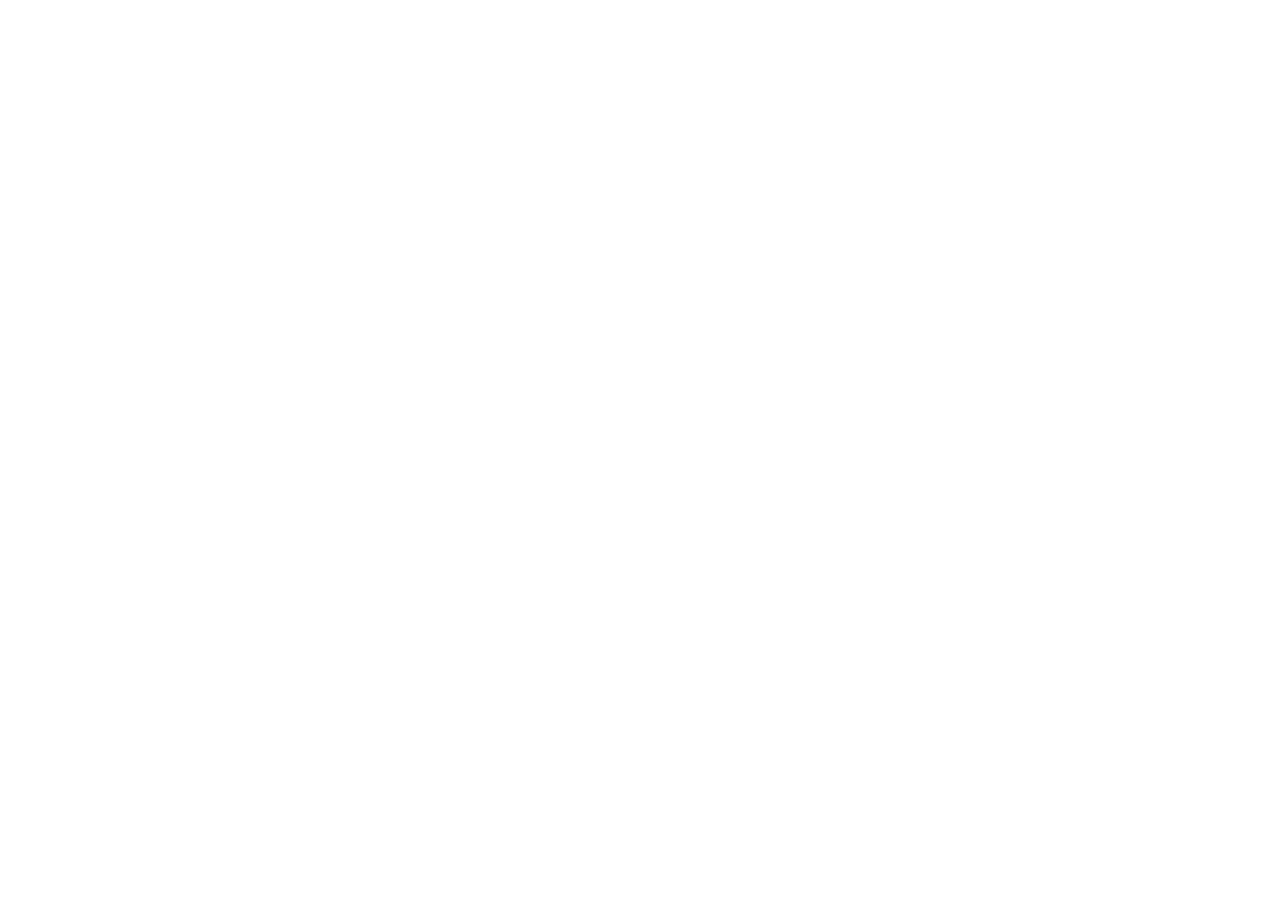
==== login.html @ b74381b6 "init project" ====
<!DOCTYPE html>
<html lang="en">

<head>
    <meta charset="UTF-8">
    <meta name="viewport" content="width=device-width, initial-scale=1.0">
    <title>Document</title>
</head>

<body>

</body>

</html>
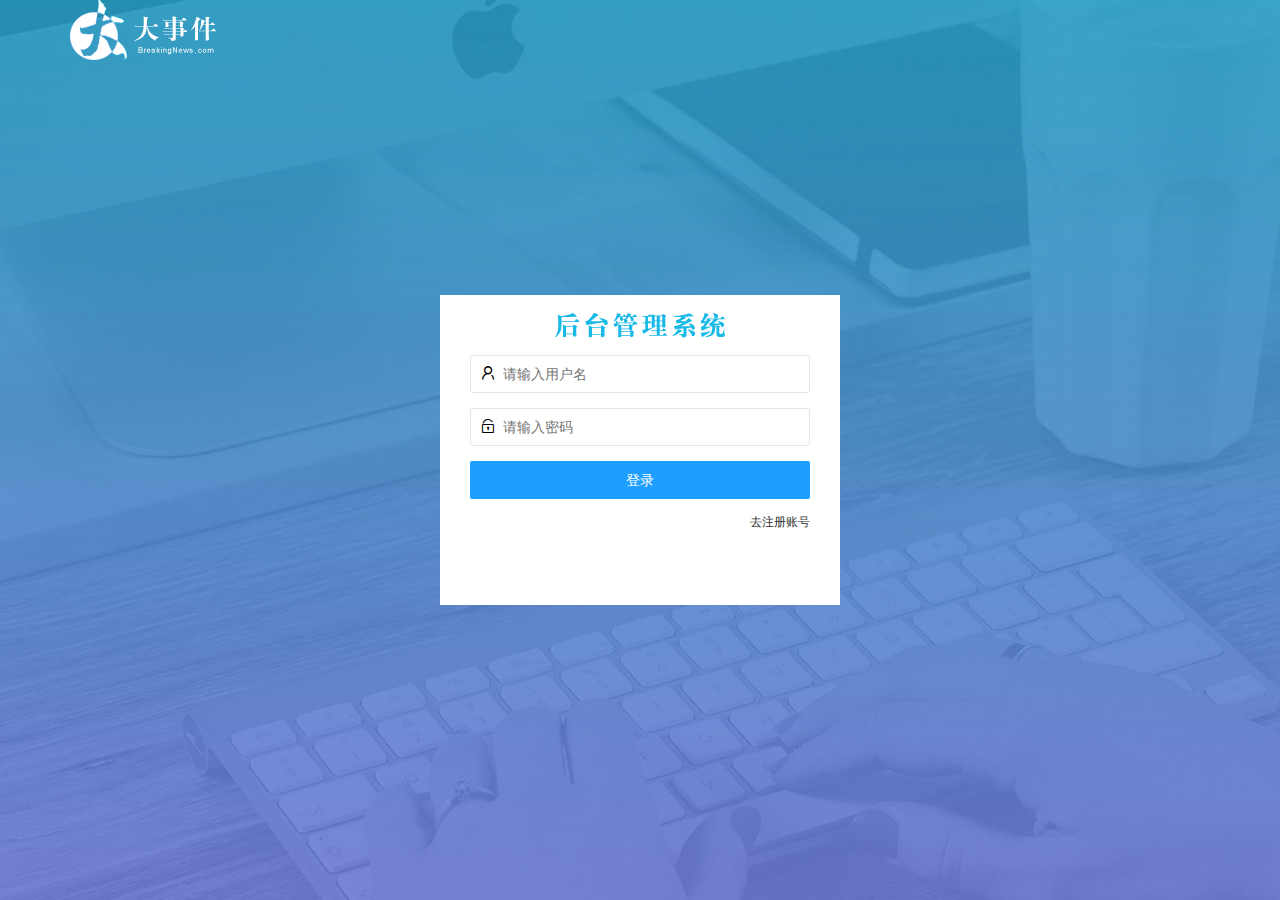
==== commit 5b9d4b18: "完成了登录和注册功能的开发" ====
--- a/login.html
+++ b/login.html
@@ -4,11 +4,88 @@
 <head>
     <meta charset="UTF-8">
     <meta name="viewport" content="width=device-width, initial-scale=1.0">
-    <title>Document</title>
+    <title>大事件-登录/注册</title>
+    <!-- 导入layui的样式 -->
+    <link rel="stylesheet" href="/assets/lib/layui/css/layui.css">
+    <!-- 导入自己的样式 -->
+    <link rel="stylesheet" href="./assets/css/login.css">
 </head>
 
 <body>
-
+    <!-- 头部的logo区域 -->
+    <div class="layui-main">
+        <img src="/assets/images/logo.png" alt="" />
+    </div>
+    <!-- 登录注册区域 -->
+    <div class="loginAndRegBox">
+        <div class="title_box"></div>
+        <!-- 登录的div -->
+        <div class="login_box">
+            <!-- 登录的表单 -->
+            <form class="layui-form" id="form_login">
+                <!-- 用户名 -->
+                <div class="layui-form-item">
+                    <i class="layui-icon layui-icon-username"></i>
+                    <input type="text" name="username" required lay-verify="required" placeholder="请输入用户名"
+                        autocomplete="off" class="layui-input" />
+                </div>
+                <!-- 密码 -->
+                <div class="layui-form-item">
+                    <i class="layui-icon layui-icon-password"></i>
+                    <input type="password" name="password" required lay-verify="required|pwd" placeholder="请输入密码"
+                        autocomplete="off" class="layui-input">
+                </div>
+                <!-- 登入按钮 -->
+                <div class="layui-form-item">
+                    <!-- 注意：表单提交按钮和普通按钮的区别，就是 lay-submit 属性 -->
+                    <button class="layui-btn layui-btn-fluid  layui-btn-normal" lay-submit>登录</button>
+                </div>
+                <div class="layui-form-item links">
+                    <a href="javascript:;" id="link_reg">去注册账号</a>
+                </div>
+            </form>
+        </div>
+        <!-- 注册的div -->
+        <div class="reg_box">
+            <!-- 注册的表单 -->
+            <form class="layui-form" id="form_reg">
+                <!-- 用户名 -->
+                <div class="layui-form-item">
+                    <i class="layui-icon layui-icon-username"></i>
+                    <input type="text" name="username" required lay-verify="required" placeholder="请输入用户名"
+                        autocomplete="off" class="layui-input">
+                </div>
+                <!-- 密码 -->
+                <div class="layui-form-item">
+                    <i class="layui-icon layui-icon-password"></i>
+                    <input type="password" name="password" required lay-verify="required|pwd" placeholder="请输入密码"
+                        autocomplete="off" class="layui-input">
+                </div>
+                <!-- 密码确认框 -->
+                <div class="layui-form-item">
+                    <i class="layui-icon layui-icon-password"></i>
+                    <input type="password" name="repassword" required lay-verify="required|pwd|repwd"
+                        placeholder="再次确认密码" autocomplete="off" class="layui-input">
+                </div>
+                <!-- 注册按钮 -->
+                <div class="layui-form-item">
+                    <!-- 注意：表单提交按钮和普通按钮的区别，就是 lay-submit 属性 -->
+                    <button class="layui-btn layui-btn-fluid  layui-btn-normal" lay-submit>注册</button>
+                </div>
+                <div class="layui-form-item links">
+                    <a href="javascript:;" id="link_login">去登录</a>
+                </div>
+            </form>
+        </div>
+    </div>
+    <!-- 导入layUI 的js文件 -->
+    <script src="/assets/lib/layui/layui.all.js"></script>
+    <!-- 导入JQuery -->
+    <script src="/assets/lib/jquery.js"></script>
+    <!-- 导入自己封装的 baseAPI.js -->
+    <script src="/assets/js/baseAPI.JS"></script>
+    <!-- 导入自己的JavaScript脚本 -->
+    <script src="/assets/js/login.js"></script>
 </body>
 
 </html>--- a/assets/lib/layui/css/layui.css
+++ b/assets/lib/layui/css/layui.css
@@ -0,0 +1,2 @@
+/** layui-v2.5.5 MIT License By https://www.layui.com */
+ .layui-inline,img{display:inline-block;vertical-align:middle}h1,h2,h3,h4,h5,h6{font-weight:400}.layui-edge,.layui-header,.layui-inline,.layui-main{position:relative}.layui-body,.layui-edge,.layui-elip{overflow:hidden}.layui-btn,.layui-edge,.layui-inline,img{vertical-align:middle}.layui-btn,.layui-disabled,.layui-icon,.layui-unselect{-moz-user-select:none;-webkit-user-select:none;-ms-user-select:none}.layui-elip,.layui-form-checkbox span,.layui-form-pane .layui-form-label{text-overflow:ellipsis;white-space:nowrap}.layui-breadcrumb,.layui-tree-btnGroup{visibility:hidden}blockquote,body,button,dd,div,dl,dt,form,h1,h2,h3,h4,h5,h6,input,li,ol,p,pre,td,textarea,th,ul{margin:0;padding:0;-webkit-tap-highlight-color:rgba(0,0,0,0)}a:active,a:hover{outline:0}img{border:none}li{list-style:none}table{border-collapse:collapse;border-spacing:0}h4,h5,h6{font-size:100%}button,input,optgroup,option,select,textarea{font-family:inherit;font-size:inherit;font-style:inherit;font-weight:inherit;outline:0}pre{white-space:pre-wrap;white-space:-moz-pre-wrap;white-space:-pre-wrap;white-space:-o-pre-wrap;word-wrap:break-word}body{line-height:24px;font:14px Helvetica Neue,Helvetica,PingFang SC,Tahoma,Arial,sans-serif}hr{height:1px;margin:10px 0;border:0;clear:both}a{color:#333;text-decoration:none}a:hover{color:#777}a cite{font-style:normal;*cursor:pointer}.layui-border-box,.layui-border-box *{box-sizing:border-box}.layui-box,.layui-box *{box-sizing:content-box}.layui-clear{clear:both;*zoom:1}.layui-clear:after{content:'\20';clear:both;*zoom:1;display:block;height:0}.layui-inline{*display:inline;*zoom:1}.layui-edge{display:inline-block;width:0;height:0;border-width:6px;border-style:dashed;border-color:transparent}.layui-edge-top{top:-4px;border-bottom-color:#999;border-bottom-style:solid}.layui-edge-right{border-left-color:#999;border-left-style:solid}.layui-edge-bottom{top:2px;border-top-color:#999;border-top-style:solid}.layui-edge-left{border-right-color:#999;border-right-style:solid}.layui-disabled,.layui-disabled:hover{color:#d2d2d2!important;cursor:not-allowed!important}.layui-circle{border-radius:100%}.layui-show{display:block!important}.layui-hide{display:none!important}@font-face{font-family:layui-icon;src:url(../font/iconfont.eot?v=250);src:url(../font/iconfont.eot?v=250#iefix) format('embedded-opentype'),url(../font/iconfont.woff2?v=250) format('woff2'),url(../font/iconfont.woff?v=250) format('woff'),url(../font/iconfont.ttf?v=250) format('truetype'),url(../font/iconfont.svg?v=250#layui-icon) format('svg')}.layui-icon{font-family:layui-icon!important;font-size:16px;font-style:normal;-webkit-font-smoothing:antialiased;-moz-osx-font-smoothing:grayscale}.layui-icon-reply-fill:before{content:"\e611"}.layui-icon-set-fill:before{content:"\e614"}.layui-icon-menu-fill:before{content:"\e60f"}.layui-icon-search:before{content:"\e615"}.layui-icon-share:before{content:"\e641"}.layui-icon-set-sm:before{content:"\e620"}.layui-icon-engine:before{content:"\e628"}.layui-icon-close:before{content:"\1006"}.layui-icon-close-fill:before{content:"\1007"}.layui-icon-chart-screen:before{content:"\e629"}.layui-icon-star:before{content:"\e600"}.layui-icon-circle-dot:before{content:"\e617"}.layui-icon-chat:before{content:"\e606"}.layui-icon-release:before{content:"\e609"}.layui-icon-list:before{content:"\e60a"}.layui-icon-chart:before{content:"\e62c"}.layui-icon-ok-circle:before{content:"\1005"}.layui-icon-layim-theme:before{content:"\e61b"}.layui-icon-table:before{content:"\e62d"}.layui-icon-right:before{content:"\e602"}.layui-icon-left:before{content:"\e603"}.layui-icon-cart-simple:before{content:"\e698"}.layui-icon-face-cry:before{content:"\e69c"}.layui-icon-face-smile:before{content:"\e6af"}.layui-icon-survey:before{content:"\e6b2"}.layui-icon-tree:before{content:"\e62e"}.layui-icon-upload-circle:before{content:"\e62f"}.layui-icon-add-circle:before{content:"\e61f"}.layui-icon-download-circle:before{content:"\e601"}.layui-icon-templeate-1:before{content:"\e630"}.layui-icon-util:before{content:"\e631"}.layui-icon-face-surprised:before{content:"\e664"}.layui-icon-edit:before{content:"\e642"}.layui-icon-speaker:before{content:"\e645"}.layui-icon-down:before{content:"\e61a"}.layui-icon-file:before{content:"\e621"}.layui-icon-layouts:before{content:"\e632"}.layui-icon-rate-half:before{content:"\e6c9"}.layui-icon-add-circle-fine:before{content:"\e608"}.layui-icon-prev-circle:before{content:"\e633"}.layui-icon-read:before{content:"\e705"}.layui-icon-404:before{content:"\e61c"}.layui-icon-carousel:before{content:"\e634"}.layui-icon-help:before{content:"\e607"}.layui-icon-code-circle:before{content:"\e635"}.layui-icon-water:before{content:"\e636"}.layui-icon-username:before{content:"\e66f"}.layui-icon-find-fill:before{content:"\e670"}.layui-icon-about:before{content:"\e60b"}.layui-icon-location:before{content:"\e715"}.layui-icon-up:before{content:"\e619"}.layui-icon-pause:before{content:"\e651"}.layui-icon-date:before{content:"\e637"}.layui-icon-layim-uploadfile:before{content:"\e61d"}.layui-icon-delete:before{content:"\e640"}.layui-icon-play:before{content:"\e652"}.layui-icon-top:before{content:"\e604"}.layui-icon-friends:before{content:"\e612"}.layui-icon-refresh-3:before{content:"\e9aa"}.layui-icon-ok:before{content:"\e605"}.layui-icon-layer:before{content:"\e638"}.layui-icon-face-smile-fine:before{content:"\e60c"}.layui-icon-dollar:before{content:"\e659"}.layui-icon-group:before{content:"\e613"}.layui-icon-layim-download:before{content:"\e61e"}.layui-icon-picture-fine:before{content:"\e60d"}.layui-icon-link:before{content:"\e64c"}.layui-icon-diamond:before{content:"\e735"}.layui-icon-log:before{content:"\e60e"}.layui-icon-rate-solid:before{content:"\e67a"}.layui-icon-fonts-del:before{content:"\e64f"}.layui-icon-unlink:before{content:"\e64d"}.layui-icon-fonts-clear:before{content:"\e639"}.layui-icon-triangle-r:before{content:"\e623"}.layui-icon-circle:before{content:"\e63f"}.layui-icon-radio:before{content:"\e643"}.layui-icon-align-center:before{content:"\e647"}.layui-icon-align-right:before{content:"\e648"}.layui-icon-align-left:before{content:"\e649"}.layui-icon-loading-1:before{content:"\e63e"}.layui-icon-return:before{content:"\e65c"}.layui-icon-fonts-strong:before{content:"\e62b"}.layui-icon-upload:before{content:"\e67c"}.layui-icon-dialogue:before{content:"\e63a"}.layui-icon-video:before{content:"\e6ed"}.layui-icon-headset:before{content:"\e6fc"}.layui-icon-cellphone-fine:before{content:"\e63b"}.layui-icon-add-1:before{content:"\e654"}.layui-icon-face-smile-b:before{content:"\e650"}.layui-icon-fonts-html:before{content:"\e64b"}.layui-icon-form:before{content:"\e63c"}.layui-icon-cart:before{content:"\e657"}.layui-icon-camera-fill:before{content:"\e65d"}.layui-icon-tabs:before{content:"\e62a"}.layui-icon-fonts-code:before{content:"\e64e"}.layui-icon-fire:before{content:"\e756"}.layui-icon-set:before{content:"\e716"}.layui-icon-fonts-u:before{content:"\e646"}.layui-icon-triangle-d:before{content:"\e625"}.layui-icon-tips:before{content:"\e702"}.layui-icon-picture:before{content:"\e64a"}.layui-icon-more-vertical:before{content:"\e671"}.layui-icon-flag:before{content:"\e66c"}.layui-icon-loading:before{content:"\e63d"}.layui-icon-fonts-i:before{content:"\e644"}.layui-icon-refresh-1:before{content:"\e666"}.layui-icon-rmb:before{content:"\e65e"}.layui-icon-home:before{content:"\e68e"}.layui-icon-user:before{content:"\e770"}.layui-icon-notice:before{content:"\e667"}.layui-icon-login-weibo:before{content:"\e675"}.layui-icon-voice:before{content:"\e688"}.layui-icon-upload-drag:before{content:"\e681"}.layui-icon-login-qq:before{content:"\e676"}.layui-icon-snowflake:before{content:"\e6b1"}.layui-icon-file-b:before{content:"\e655"}.layui-icon-template:before{content:"\e663"}.layui-icon-auz:before{content:"\e672"}.layui-icon-console:before{content:"\e665"}.layui-icon-app:before{content:"\e653"}.layui-icon-prev:before{content:"\e65a"}.layui-icon-website:before{content:"\e7ae"}.layui-icon-next:before{content:"\e65b"}.layui-icon-component:before{content:"\e857"}.layui-icon-more:before{content:"\e65f"}.layui-icon-login-wechat:before{content:"\e677"}.layui-icon-shrink-right:before{content:"\e668"}.layui-icon-spread-left:before{content:"\e66b"}.layui-icon-camera:before{content:"\e660"}.layui-icon-note:before{content:"\e66e"}.layui-icon-refresh:before{content:"\e669"}.layui-icon-female:before{content:"\e661"}.layui-icon-male:before{content:"\e662"}.layui-icon-password:before{content:"\e673"}.layui-icon-senior:before{content:"\e674"}.layui-icon-theme:before{content:"\e66a"}.layui-icon-tread:before{content:"\e6c5"}.layui-icon-praise:before{content:"\e6c6"}.layui-icon-star-fill:before{content:"\e658"}.layui-icon-rate:before{content:"\e67b"}.layui-icon-template-1:before{content:"\e656"}.layui-icon-vercode:before{content:"\e679"}.layui-icon-cellphone:before{content:"\e678"}.layui-icon-screen-full:before{content:"\e622"}.layui-icon-screen-restore:before{content:"\e758"}.layui-icon-cols:before{content:"\e610"}.layui-icon-export:before{content:"\e67d"}.layui-icon-print:before{content:"\e66d"}.layui-icon-slider:before{content:"\e714"}.layui-icon-addition:before{content:"\e624"}.layui-icon-subtraction:before{content:"\e67e"}.layui-icon-service:before{content:"\e626"}.layui-icon-transfer:before{content:"\e691"}.layui-main{width:1140px;margin:0 auto}.layui-header{z-index:1000;height:60px}.layui-header a:hover{transition:all .5s;-webkit-transition:all .5s}.layui-side{position:fixed;left:0;top:0;bottom:0;z-index:999;width:200px;overflow-x:hidden}.layui-side-scroll{position:relative;width:220px;height:100%;overflow-x:hidden}.layui-body{position:absolute;left:200px;right:0;top:0;bottom:0;z-index:998;width:auto;overflow-y:auto;box-sizing:border-box}.layui-layout-body{overflow:hidden}.layui-layout-admin .layui-header{background-color:#23262E}.layui-layout-admin .layui-side{top:60px;width:200px;overflow-x:hidden}.layui-layout-admin .layui-body{position:fixed;top:60px;bottom:44px}.layui-layout-admin .layui-main{width:auto;margin:0 15px}.layui-layout-admin .layui-footer{position:fixed;left:200px;right:0;bottom:0;height:44px;line-height:44px;padding:0 15px;background-color:#eee}.layui-layout-admin .layui-logo{position:absolute;left:0;top:0;width:200px;height:100%;line-height:60px;text-align:center;color:#009688;font-size:16px}.layui-layout-admin .layui-header .layui-nav{background:0 0}.layui-layout-left{position:absolute!important;left:200px;top:0}.layui-layout-right{position:absolute!important;right:0;top:0}.layui-container{position:relative;margin:0 auto;padding:0 15px;box-sizing:border-box}.layui-fluid{position:relative;margin:0 auto;padding:0 15px}.layui-row:after,.layui-row:before{content:'';display:block;clear:both}.layui-col-lg1,.layui-col-lg10,.layui-col-lg11,.layui-col-lg12,.layui-col-lg2,.layui-col-lg3,.layui-col-lg4,.layui-col-lg5,.layui-col-lg6,.layui-col-lg7,.layui-col-lg8,.layui-col-lg9,.layui-col-md1,.layui-col-md10,.layui-col-md11,.layui-col-md12,.layui-col-md2,.layui-col-md3,.layui-col-md4,.layui-col-md5,.layui-col-md6,.layui-col-md7,.layui-col-md8,.layui-col-md9,.layui-col-sm1,.layui-col-sm10,.layui-col-sm11,.layui-col-sm12,.layui-col-sm2,.layui-col-sm3,.layui-col-sm4,.layui-col-sm5,.layui-col-sm6,.layui-col-sm7,.layui-col-sm8,.layui-col-sm9,.layui-col-xs1,.layui-col-xs10,.layui-col-xs11,.layui-col-xs12,.layui-col-xs2,.layui-col-xs3,.layui-col-xs4,.layui-col-xs5,.layui-col-xs6,.layui-col-xs7,.layui-col-xs8,.layui-col-xs9{position:relative;display:block;box-sizing:border-box}.layui-col-xs1,.layui-col-xs10,.layui-col-xs11,.layui-col-xs12,.layui-col-xs2,.layui-col-xs3,.layui-col-xs4,.layui-col-xs5,.layui-col-xs6,.layui-col-xs7,.layui-col-xs8,.layui-col-xs9{float:left}.layui-col-xs1{width:8.33333333%}.layui-col-xs2{width:16.66666667%}.layui-col-xs3{width:25%}.layui-col-xs4{width:33.33333333%}.layui-col-xs5{width:41.66666667%}.layui-col-xs6{width:50%}.layui-col-xs7{width:58.33333333%}.layui-col-xs8{width:66.66666667%}.layui-col-xs9{width:75%}.layui-col-xs10{width:83.33333333%}.layui-col-xs11{width:91.66666667%}.layui-col-xs12{width:100%}.layui-col-xs-offset1{margin-left:8.33333333%}.layui-col-xs-offset2{margin-left:16.66666667%}.layui-col-xs-offset3{margin-left:25%}.layui-col-xs-offset4{margin-left:33.33333333%}.layui-col-xs-offset5{margin-left:41.66666667%}.layui-col-xs-offset6{margin-left:50%}.layui-col-xs-offset7{margin-left:58.33333333%}.layui-col-xs-offset8{margin-left:66.66666667%}.layui-col-xs-offset9{margin-left:75%}.layui-col-xs-offset10{margin-left:83.33333333%}.layui-col-xs-offset11{margin-left:91.66666667%}.layui-col-xs-offset12{margin-left:100%}@media screen and (max-width:768px){.layui-hide-xs{display:none!important}.layui-show-xs-block{display:block!important}.layui-show-xs-inline{display:inline!important}.layui-show-xs-inline-block{display:inline-block!important}}@media screen and (min-width:768px){.layui-container{width:750px}.layui-hide-sm{display:none!important}.layui-show-sm-block{display:block!important}.layui-show-sm-inline{display:inline!important}.layui-show-sm-inline-block{display:inline-block!important}.layui-col-sm1,.layui-col-sm10,.layui-col-sm11,.layui-col-sm12,.layui-col-sm2,.layui-col-sm3,.layui-col-sm4,.layui-col-sm5,.layui-col-sm6,.layui-col-sm7,.layui-col-sm8,.layui-col-sm9{float:left}.layui-col-sm1{width:8.33333333%}.layui-col-sm2{width:16.66666667%}.layui-col-sm3{width:25%}.layui-col-sm4{width:33.33333333%}.layui-col-sm5{width:41.66666667%}.layui-col-sm6{width:50%}.layui-col-sm7{width:58.33333333%}.layui-col-sm8{width:66.66666667%}.layui-col-sm9{width:75%}.layui-col-sm10{width:83.33333333%}.layui-col-sm11{width:91.66666667%}.layui-col-sm12{width:100%}.layui-col-sm-offset1{margin-left:8.33333333%}.layui-col-sm-offset2{margin-left:16.66666667%}.layui-col-sm-offset3{margin-left:25%}.layui-col-sm-offset4{margin-left:33.33333333%}.layui-col-sm-offset5{margin-left:41.66666667%}.layui-col-sm-offset6{margin-left:50%}.layui-col-sm-offset7{margin-left:58.33333333%}.layui-col-sm-offset8{margin-left:66.66666667%}.layui-col-sm-offset9{margin-left:75%}.layui-col-sm-offset10{margin-left:83.33333333%}.layui-col-sm-offset11{margin-left:91.66666667%}.layui-col-sm-offset12{margin-left:100%}}@media screen and (min-width:992px){.layui-container{width:970px}.layui-hide-md{display:none!important}.layui-show-md-block{display:block!important}.layui-show-md-inline{display:inline!important}.layui-show-md-inline-block{display:inline-block!important}.layui-col-md1,.layui-col-md10,.layui-col-md11,.layui-col-md12,.layui-col-md2,.layui-col-md3,.layui-col-md4,.layui-col-md5,.layui-col-md6,.layui-col-md7,.layui-col-md8,.layui-col-md9{float:left}.layui-col-md1{width:8.33333333%}.layui-col-md2{width:16.66666667%}.layui-col-md3{width:25%}.layui-col-md4{width:33.33333333%}.layui-col-md5{width:41.66666667%}.layui-col-md6{width:50%}.layui-col-md7{width:58.33333333%}.layui-col-md8{width:66.66666667%}.layui-col-md9{width:75%}.layui-col-md10{width:83.33333333%}.layui-col-md11{width:91.66666667%}.layui-col-md12{width:100%}.layui-col-md-offset1{margin-left:8.33333333%}.layui-col-md-offset2{margin-left:16.66666667%}.layui-col-md-offset3{margin-left:25%}.layui-col-md-offset4{margin-left:33.33333333%}.layui-col-md-offset5{margin-left:41.66666667%}.layui-col-md-offset6{margin-left:50%}.layui-col-md-offset7{margin-left:58.33333333%}.layui-col-md-offset8{margin-left:66.66666667%}.layui-col-md-offset9{margin-left:75%}.layui-col-md-offset10{margin-left:83.33333333%}.layui-col-md-offset11{margin-left:91.66666667%}.layui-col-md-offset12{margin-left:100%}}@media screen and (min-width:1200px){.layui-container{width:1170px}.layui-hide-lg{display:none!important}.layui-show-lg-block{display:block!important}.layui-show-lg-inline{display:inline!important}.layui-show-lg-inline-block{display:inline-block!important}.layui-col-lg1,.layui-col-lg10,.layui-col-lg11,.layui-col-lg12,.layui-col-lg2,.layui-col-lg3,.layui-col-lg4,.layui-col-lg5,.layui-col-lg6,.layui-col-lg7,.layui-col-lg8,.layui-col-lg9{float:left}.layui-col-lg1{width:8.33333333%}.layui-col-lg2{width:16.66666667%}.layui-col-lg3{width:25%}.layui-col-lg4{width:33.33333333%}.layui-col-lg5{width:41.66666667%}.layui-col-lg6{width:50%}.layui-col-lg7{width:58.33333333%}.layui-col-lg8{width:66.66666667%}.layui-col-lg9{width:75%}.layui-col-lg10{width:83.33333333%}.layui-col-lg11{width:91.66666667%}.layui-col-lg12{width:100%}.layui-col-lg-offset1{margin-left:8.33333333%}.layui-col-lg-offset2{margin-left:16.66666667%}.layui-col-lg-offset3{margin-left:25%}.layui-col-lg-offset4{margin-left:33.33333333%}.layui-col-lg-offset5{margin-left:41.66666667%}.layui-col-lg-offset6{margin-left:50%}.layui-col-lg-offset7{margin-left:58.33333333%}.layui-col-lg-offset8{margin-left:66.66666667%}.layui-col-lg-offset9{margin-left:75%}.layui-col-lg-offset10{margin-left:83.33333333%}.layui-col-lg-offset11{margin-left:91.66666667%}.layui-col-lg-offset12{margin-left:100%}}.layui-col-space1{margin:-.5px}.layui-col-space1>*{padding:.5px}.layui-col-space3{margin:-1.5px}.layui-col-space3>*{padding:1.5px}.layui-col-space5{margin:-2.5px}.layui-col-space5>*{padding:2.5px}.layui-col-space8{margin:-3.5px}.layui-col-space8>*{padding:3.5px}.layui-col-space10{margin:-5px}.layui-col-space10>*{padding:5px}.layui-col-space12{margin:-6px}.layui-col-space12>*{padding:6px}.layui-col-space15{margin:-7.5px}.layui-col-space15>*{padding:7.5px}.layui-col-space18{margin:-9px}.layui-col-space18>*{padding:9px}.layui-col-space20{margin:-10px}.layui-col-space20>*{padding:10px}.layui-col-space22{margin:-11px}.layui-col-space22>*{padding:11px}.layui-col-space25{margin:-12.5px}.layui-col-space25>*{padding:12.5px}.layui-col-space30{margin:-15px}.layui-col-space30>*{padding:15px}.layui-btn,.layui-input,.layui-select,.layui-textarea,.layui-upload-button{outline:0;-webkit-appearance:none;transition:all .3s;-webkit-transition:all .3s;box-sizing:border-box}.layui-elem-quote{margin-bottom:10px;padding:15px;line-height:22px;border-left:5px solid #009688;border-radius:0 2px 2px 0;background-color:#f2f2f2}.layui-quote-nm{border-style:solid;border-width:1px 1px 1px 5px;background:0 0}.layui-elem-field{margin-bottom:10px;padding:0;border-width:1px;border-style:solid}.layui-elem-field legend{margin-left:20px;padding:0 10px;font-size:20px;font-weight:300}.layui-field-title{margin:10px 0 20px;border-width:1px 0 0}.layui-field-box{padding:10px 15px}.layui-field-title .layui-field-box{padding:10px 0}.layui-progress{position:relative;height:6px;border-radius:20px;background-color:#e2e2e2}.layui-progress-bar{position:absolute;left:0;top:0;width:0;max-width:100%;height:6px;border-radius:20px;text-align:right;background-color:#5FB878;transition:all .3s;-webkit-transition:all .3s}.layui-progress-big,.layui-progress-big .layui-progress-bar{height:18px;line-height:18px}.layui-progress-text{position:relative;top:-20px;line-height:18px;font-size:12px;color:#666}.layui-progress-big .layui-progress-text{position:static;padding:0 10px;color:#fff}.layui-collapse{border-width:1px;border-style:solid;border-radius:2px}.layui-colla-content,.layui-colla-item{border-top-width:1px;border-top-style:solid}.layui-colla-item:first-child{border-top:none}.layui-colla-title{position:relative;height:42px;line-height:42px;padding:0 15px 0 35px;color:#333;background-color:#f2f2f2;cursor:pointer;font-size:14px;overflow:hidden}.layui-colla-content{display:none;padding:10px 15px;line-height:22px;color:#666}.layui-colla-icon{position:absolute;left:15px;top:0;font-size:14px}.layui-card{margin-bottom:15px;border-radius:2px;background-color:#fff;box-shadow:0 1px 2px 0 rgba(0,0,0,.05)}.layui-card:last-child{margin-bottom:0}.layui-card-header{position:relative;height:42px;line-height:42px;padding:0 15px;border-bottom:1px solid #f6f6f6;color:#333;border-radius:2px 2px 0 0;font-size:14px}.layui-bg-black,.layui-bg-blue,.layui-bg-cyan,.layui-bg-green,.layui-bg-orange,.layui-bg-red{color:#fff!important}.layui-card-body{position:relative;padding:10px 15px;line-height:24px}.layui-card-body[pad15]{padding:15px}.layui-card-body[pad20]{padding:20px}.layui-card-body .layui-table{margin:5px 0}.layui-card .layui-tab{margin:0}.layui-panel-window{position:relative;padding:15px;border-radius:0;border-top:5px solid #E6E6E6;background-color:#fff}.layui-auxiliar-moving{position:fixed;left:0;right:0;top:0;bottom:0;width:100%;height:100%;background:0 0;z-index:9999999999}.layui-form-label,.layui-form-mid,.layui-form-select,.layui-input-block,.layui-input-inline,.layui-textarea{position:relative}.layui-bg-red{background-color:#FF5722!important}.layui-bg-orange{background-color:#FFB800!important}.layui-bg-green{background-color:#009688!important}.layui-bg-cyan{background-color:#2F4056!important}.layui-bg-blue{background-color:#1E9FFF!important}.layui-bg-black{background-color:#393D49!important}.layui-bg-gray{background-color:#eee!important;color:#666!important}.layui-badge-rim,.layui-colla-content,.layui-colla-item,.layui-collapse,.layui-elem-field,.layui-form-pane .layui-form-item[pane],.layui-form-pane .layui-form-label,.layui-input,.layui-layedit,.layui-layedit-tool,.layui-quote-nm,.layui-select,.layui-tab-bar,.layui-tab-card,.layui-tab-title,.layui-tab-title .layui-this:after,.layui-textarea{border-color:#e6e6e6}.layui-timeline-item:before,hr{background-color:#e6e6e6}.layui-text{line-height:22px;font-size:14px;color:#666}.layui-text h1,.layui-text h2,.layui-text h3{font-weight:500;color:#333}.layui-text h1{font-size:30px}.layui-text h2{font-size:24px}.layui-text h3{font-size:18px}.layui-text a:not(.layui-btn){color:#01AAED}.layui-text a:not(.layui-btn):hover{text-decoration:underline}.layui-text ul{padding:5px 0 5px 15px}.layui-text ul li{margin-top:5px;list-style-type:disc}.layui-text em,.layui-word-aux{color:#999!important;padding:0 5px!important}.layui-btn{display:inline-block;height:38px;line-height:38px;padding:0 18px;background-color:#009688;color:#fff;white-space:nowrap;text-align:center;font-size:14px;border:none;border-radius:2px;cursor:pointer}.layui-btn:hover{opacity:.8;filter:alpha(opacity=80);color:#fff}.layui-btn:active{opacity:1;filter:alpha(opacity=100)}.layui-btn+.layui-btn{margin-left:10px}.layui-btn-container{font-size:0}.layui-btn-container .layui-btn{margin-right:10px;margin-bottom:10px}.layui-btn-container .layui-btn+.layui-btn{margin-left:0}.layui-table .layui-btn-container .layui-btn{margin-bottom:9px}.layui-btn-radius{border-radius:100px}.layui-btn .layui-icon{margin-right:3px;font-size:18px;vertical-align:bottom;vertical-align:middle\9}.layui-btn-primary{border:1px solid #C9C9C9;background-color:#fff;color:#555}.layui-btn-primary:hover{border-color:#009688;color:#333}.layui-btn-normal{background-color:#1E9FFF}.layui-btn-warm{background-color:#FFB800}.layui-btn-danger{background-color:#FF5722}.layui-btn-checked{background-color:#5FB878}.layui-btn-disabled,.layui-btn-disabled:active,.layui-btn-disabled:hover{border:1px solid #e6e6e6;background-color:#FBFBFB;color:#C9C9C9;cursor:not-allowed;opacity:1}.layui-btn-lg{height:44px;line-height:44px;padding:0 25px;font-size:16px}.layui-btn-sm{height:30px;line-height:30px;padding:0 10px;font-size:12px}.layui-btn-sm i{font-size:16px!important}.layui-btn-xs{height:22px;line-height:22px;padding:0 5px;font-size:12px}.layui-btn-xs i{font-size:14px!important}.layui-btn-group{display:inline-block;vertical-align:middle;font-size:0}.layui-btn-group .layui-btn{margin-left:0!important;margin-right:0!important;border-left:1px solid rgba(255,255,255,.5);border-radius:0}.layui-btn-group .layui-btn-primary{border-left:none}.layui-btn-group .layui-btn-primary:hover{border-color:#C9C9C9;color:#009688}.layui-btn-group .layui-btn:first-child{border-left:none;border-radius:2px 0 0 2px}.layui-btn-group .layui-btn-primary:first-child{border-left:1px solid #c9c9c9}.layui-btn-group .layui-btn:last-child{border-radius:0 2px 2px 0}.layui-btn-group .layui-btn+.layui-btn{margin-left:0}.layui-btn-group+.layui-btn-group{margin-left:10px}.layui-btn-fluid{width:100%}.layui-input,.layui-select,.layui-textarea{height:38px;line-height:1.3;line-height:38px\9;border-width:1px;border-style:solid;background-color:#fff;border-radius:2px}.layui-input::-webkit-input-placeholder,.layui-select::-webkit-input-placeholder,.layui-textarea::-webkit-input-placeholder{line-height:1.3}.layui-input,.layui-textarea{display:block;width:100%;padding-left:10px}.layui-input:hover,.layui-textarea:hover{border-color:#D2D2D2!important}.layui-input:focus,.layui-textarea:focus{border-color:#C9C9C9!important}.layui-textarea{min-height:100px;height:auto;line-height:20px;padding:6px 10px;resize:vertical}.layui-select{padding:0 10px}.layui-form input[type=checkbox],.layui-form input[type=radio],.layui-form select{display:none}.layui-form [lay-ignore]{display:initial}.layui-form-item{margin-bottom:15px;clear:both;*zoom:1}.layui-form-item:after{content:'\20';clear:both;*zoom:1;display:block;height:0}.layui-form-label{float:left;display:block;padding:9px 15px;width:80px;font-weight:400;line-height:20px;text-align:right}.layui-form-label-col{display:block;float:none;padding:9px 0;line-height:20px;text-align:left}.layui-form-item .layui-inline{margin-bottom:5px;margin-right:10px}.layui-input-block{margin-left:110px;min-height:36px}.layui-input-inline{display:inline-block;vertical-align:middle}.layui-form-item .layui-input-inline{float:left;width:190px;margin-right:10px}.layui-form-text .layui-input-inline{width:auto}.layui-form-mid{float:left;display:block;padding:9px 0!important;line-height:20px;margin-right:10px}.layui-form-danger+.layui-form-select .layui-input,.layui-form-danger:focus{border-color:#FF5722!important}.layui-form-select .layui-input{padding-right:30px;cursor:pointer}.layui-form-select .layui-edge{position:absolute;right:10px;top:50%;margin-top:-3px;cursor:pointer;border-width:6px;border-top-color:#c2c2c2;border-top-style:solid;transition:all .3s;-webkit-transition:all .3s}.layui-form-select dl{display:none;position:absolute;left:0;top:42px;padding:5px 0;z-index:899;min-width:100%;border:1px solid #d2d2d2;max-height:300px;overflow-y:auto;background-color:#fff;border-radius:2px;box-shadow:0 2px 4px rgba(0,0,0,.12);box-sizing:border-box}.layui-form-select dl dd,.layui-form-select dl dt{padding:0 10px;line-height:36px;white-space:nowrap;overflow:hidden;text-overflow:ellipsis}.layui-form-select dl dt{font-size:12px;color:#999}.layui-form-select dl dd{cursor:pointer}.layui-form-select dl dd:hover{background-color:#f2f2f2;-webkit-transition:.5s all;transition:.5s all}.layui-form-select .layui-select-group dd{padding-left:20px}.layui-form-select dl dd.layui-select-tips{padding-left:10px!important;color:#999}.layui-form-select dl dd.layui-this{background-color:#5FB878;color:#fff}.layui-form-checkbox,.layui-form-select dl dd.layui-disabled{background-color:#fff}.layui-form-selected dl{display:block}.layui-form-checkbox,.layui-form-checkbox *,.layui-form-switch{display:inline-block;vertical-align:middle}.layui-form-selected .layui-edge{margin-top:-9px;-webkit-transform:rotate(180deg);transform:rotate(180deg);margin-top:-3px\9}:root .layui-form-selected .layui-edge{margin-top:-9px\0/IE9}.layui-form-selectup dl{top:auto;bottom:42px}.layui-select-none{margin:5px 0;text-align:center;color:#999}.layui-select-disabled .layui-disabled{border-color:#eee!important}.layui-select-disabled .layui-edge{border-top-color:#d2d2d2}.layui-form-checkbox{position:relative;height:30px;line-height:30px;margin-right:10px;padding-right:30px;cursor:pointer;font-size:0;-webkit-transition:.1s linear;transition:.1s linear;box-sizing:border-box}.layui-form-checkbox span{padding:0 10px;height:100%;font-size:14px;border-radius:2px 0 0 2px;background-color:#d2d2d2;color:#fff;overflow:hidden}.layui-form-checkbox:hover span{background-color:#c2c2c2}.layui-form-checkbox i{position:absolute;right:0;top:0;width:30px;height:28px;border:1px solid #d2d2d2;border-left:none;border-radius:0 2px 2px 0;color:#fff;font-size:20px;text-align:center}.layui-form-checkbox:hover i{border-color:#c2c2c2;color:#c2c2c2}.layui-form-checked,.layui-form-checked:hover{border-color:#5FB878}.layui-form-checked span,.layui-form-checked:hover span{background-color:#5FB878}.layui-form-checked i,.layui-form-checked:hover i{color:#5FB878}.layui-form-item .layui-form-checkbox{margin-top:4px}.layui-form-checkbox[lay-skin=primary]{height:auto!important;line-height:normal!important;min-width:18px;min-height:18px;border:none!important;margin-right:0;padding-left:28px;padding-right:0;background:0 0}.layui-form-checkbox[lay-skin=primary] span{padding-left:0;padding-right:15px;line-height:18px;background:0 0;color:#666}.layui-form-checkbox[lay-skin=primary] i{right:auto;left:0;width:16px;height:16px;line-height:16px;border:1px solid #d2d2d2;font-size:12px;border-radius:2px;background-color:#fff;-webkit-transition:.1s linear;transition:.1s linear}.layui-form-checkbox[lay-skin=primary]:hover i{border-color:#5FB878;color:#fff}.layui-form-checked[lay-skin=primary] i{border-color:#5FB878!important;background-color:#5FB878;color:#fff}.layui-checkbox-disbaled[lay-skin=primary] span{background:0 0!important;color:#c2c2c2}.layui-checkbox-disbaled[lay-skin=primary]:hover i{border-color:#d2d2d2}.layui-form-item .layui-form-checkbox[lay-skin=primary]{margin-top:10px}.layui-form-switch{position:relative;height:22px;line-height:22px;min-width:35px;padding:0 5px;margin-top:8px;border:1px solid #d2d2d2;border-radius:20px;cursor:pointer;background-color:#fff;-webkit-transition:.1s linear;transition:.1s linear}.layui-form-switch i{position:absolute;left:5px;top:3px;width:16px;height:16px;border-radius:20px;background-color:#d2d2d2;-webkit-transition:.1s linear;transition:.1s linear}.layui-form-switch em{position:relative;top:0;width:25px;margin-left:21px;padding:0!important;text-align:center!important;color:#999!important;font-style:normal!important;font-size:12px}.layui-form-onswitch{border-color:#5FB878;background-color:#5FB878}.layui-checkbox-disbaled,.layui-checkbox-disbaled i{border-color:#e2e2e2!important}.layui-form-onswitch i{left:100%;margin-left:-21px;background-color:#fff}.layui-form-onswitch em{margin-left:5px;margin-right:21px;color:#fff!important}.layui-checkbox-disbaled span{background-color:#e2e2e2!important}.layui-checkbox-disbaled:hover i{color:#fff!important}[lay-radio]{display:none}.layui-form-radio,.layui-form-radio *{display:inline-block;vertical-align:middle}.layui-form-radio{line-height:28px;margin:6px 10px 0 0;padding-right:10px;cursor:pointer;font-size:0}.layui-form-radio *{font-size:14px}.layui-form-radio>i{margin-right:8px;font-size:22px;color:#c2c2c2}.layui-form-radio>i:hover,.layui-form-radioed>i{color:#5FB878}.layui-radio-disbaled>i{color:#e2e2e2!important}.layui-form-pane .layui-form-label{width:110px;padding:8px 15px;height:38px;line-height:20px;border-width:1px;border-style:solid;border-radius:2px 0 0 2px;text-align:center;background-color:#FBFBFB;overflow:hidden;box-sizing:border-box}.layui-form-pane .layui-input-inline{margin-left:-1px}.layui-form-pane .layui-input-block{margin-left:110px;left:-1px}.layui-form-pane .layui-input{border-radius:0 2px 2px 0}.layui-form-pane .layui-form-text .layui-form-label{float:none;width:100%;border-radius:2px;box-sizing:border-box;text-align:left}.layui-form-pane .layui-form-text .layui-input-inline{display:block;margin:0;top:-1px;clear:both}.layui-form-pane .layui-form-text .layui-input-block{margin:0;left:0;top:-1px}.layui-form-pane .layui-form-text .layui-textarea{min-height:100px;border-radius:0 0 2px 2px}.layui-form-pane .layui-form-checkbox{margin:4px 0 4px 10px}.layui-form-pane .layui-form-radio,.layui-form-pane .layui-form-switch{margin-top:6px;margin-left:10px}.layui-form-pane .layui-form-item[pane]{position:relative;border-width:1px;border-style:solid}.layui-form-pane .layui-form-item[pane] .layui-form-label{position:absolute;left:0;top:0;height:100%;border-width:0 1px 0 0}.layui-form-pane .layui-form-item[pane] .layui-input-inline{margin-left:110px}@media screen and (max-width:450px){.layui-form-item .layui-form-label{text-overflow:ellipsis;overflow:hidden;white-space:nowrap}.layui-form-item .layui-inline{display:block;margin-right:0;margin-bottom:20px;clear:both}.layui-form-item .layui-inline:after{content:'\20';clear:both;display:block;height:0}.layui-form-item .layui-input-inline{display:block;float:none;left:-3px;width:auto;margin:0 0 10px 112px}.layui-form-item .layui-input-inline+.layui-form-mid{margin-left:110px;top:-5px;padding:0}.layui-form-item .layui-form-checkbox{margin-right:5px;margin-bottom:5px}}.layui-layedit{border-width:1px;border-style:solid;border-radius:2px}.layui-layedit-tool{padding:3px 5px;border-bottom-width:1px;border-bottom-style:solid;font-size:0}.layedit-tool-fixed{position:fixed;top:0;border-top:1px solid #e2e2e2}.layui-layedit-tool .layedit-tool-mid,.layui-layedit-tool .layui-icon{display:inline-block;vertical-align:middle;text-align:center;font-size:14px}.layui-layedit-tool .layui-icon{position:relative;width:32px;height:30px;line-height:30px;margin:3px 5px;color:#777;cursor:pointer;border-radius:2px}.layui-layedit-tool .layui-icon:hover{color:#393D49}.layui-layedit-tool .layui-icon:active{color:#000}.layui-layedit-tool .layedit-tool-active{background-color:#e2e2e2;color:#000}.layui-layedit-tool .layui-disabled,.layui-layedit-tool .layui-disabled:hover{color:#d2d2d2;cursor:not-allowed}.layui-layedit-tool .layedit-tool-mid{width:1px;height:18px;margin:0 10px;background-color:#d2d2d2}.layedit-tool-html{width:50px!important;font-size:30px!important}.layedit-tool-b,.layedit-tool-code,.layedit-tool-help{font-size:16px!important}.layedit-tool-d,.layedit-tool-face,.layedit-tool-image,.layedit-tool-unlink{font-size:18px!important}.layedit-tool-image input{position:absolute;font-size:0;left:0;top:0;width:100%;height:100%;opacity:.01;filter:Alpha(opacity=1);cursor:pointer}.layui-layedit-iframe iframe{display:block;width:100%}#LAY_layedit_code{overflow:hidden}.layui-laypage{display:inline-block;*display:inline;*zoom:1;vertical-align:middle;margin:10px 0;font-size:0}.layui-laypage>a:first-child,.layui-laypage>a:first-child em{border-radius:2px 0 0 2px}.layui-laypage>a:last-child,.layui-laypage>a:last-child em{border-radius:0 2px 2px 0}.layui-laypage>:first-child{margin-left:0!important}.layui-laypage>:last-child{margin-right:0!important}.layui-laypage a,.layui-laypage button,.layui-laypage input,.layui-laypage select,.layui-laypage span{border:1px solid #e2e2e2}.layui-laypage a,.layui-laypage span{display:inline-block;*display:inline;*zoom:1;vertical-align:middle;padding:0 15px;height:28px;line-height:28px;margin:0 -1px 5px 0;background-color:#fff;color:#333;font-size:12px}.layui-flow-more a *,.layui-laypage input,.layui-table-view select[lay-ignore]{display:inline-block}.layui-laypage a:hover{color:#009688}.layui-laypage em{font-style:normal}.layui-laypage .layui-laypage-spr{color:#999;font-weight:700}.layui-laypage a{text-decoration:none}.layui-laypage .layui-laypage-curr{position:relative}.layui-laypage .layui-laypage-curr em{position:relative;color:#fff}.layui-laypage .layui-laypage-curr .layui-laypage-em{position:absolute;left:-1px;top:-1px;padding:1px;width:100%;height:100%;background-color:#009688}.layui-laypage-em{border-radius:2px}.layui-laypage-next em,.layui-laypage-prev em{font-family:Sim sun;font-size:16px}.layui-laypage .layui-laypage-count,.layui-laypage .layui-laypage-limits,.layui-laypage .layui-laypage-refresh,.layui-laypage .layui-laypage-skip{margin-left:10px;margin-right:10px;padding:0;border:none}.layui-laypage .layui-laypage-limits,.layui-laypage .layui-laypage-refresh{vertical-align:top}.layui-laypage .layui-laypage-refresh i{font-size:18px;cursor:pointer}.layui-laypage select{height:22px;padding:3px;border-radius:2px;cursor:pointer}.layui-laypage .layui-laypage-skip{height:30px;line-height:30px;color:#999}.layui-laypage button,.layui-laypage input{height:30px;line-height:30px;border-radius:2px;vertical-align:top;background-color:#fff;box-sizing:border-box}.layui-laypage input{width:40px;margin:0 10px;padding:0 3px;text-align:center}.layui-laypage input:focus,.layui-laypage select:focus{border-color:#009688!important}.layui-laypage button{margin-left:10px;padding:0 10px;cursor:pointer}.layui-table,.layui-table-view{margin:10px 0}.layui-flow-more{margin:10px 0;text-align:center;color:#999;font-size:14px}.layui-flow-more a{height:32px;line-height:32px}.layui-flow-more a *{vertical-align:top}.layui-flow-more a cite{padding:0 20px;border-radius:3px;background-color:#eee;color:#333;font-style:normal}.layui-flow-more a cite:hover{opacity:.8}.layui-flow-more a i{font-size:30px;color:#737383}.layui-table{width:100%;background-color:#fff;color:#666}.layui-table tr{transition:all .3s;-webkit-transition:all .3s}.layui-table th{text-align:left;font-weight:400}.layui-table tbody tr:hover,.layui-table thead tr,.layui-table-click,.layui-table-header,.layui-table-hover,.layui-table-mend,.layui-table-patch,.layui-table-tool,.layui-table-total,.layui-table-total tr,.layui-table[lay-even] tr:nth-child(even){background-color:#f2f2f2}.layui-table td,.layui-table th,.layui-table-col-set,.layui-table-fixed-r,.layui-table-grid-down,.layui-table-header,.layui-table-page,.layui-table-tips-main,.layui-table-tool,.layui-table-total,.layui-table-view,.layui-table[lay-skin=line],.layui-table[lay-skin=row]{border-width:1px;border-style:solid;border-color:#e6e6e6}.layui-table td,.layui-table th{position:relative;padding:9px 15px;min-height:20px;line-height:20px;font-size:14px}.layui-table[lay-skin=line] td,.layui-table[lay-skin=line] th{border-width:0 0 1px}.layui-table[lay-skin=row] td,.layui-table[lay-skin=row] th{border-width:0 1px 0 0}.layui-table[lay-skin=nob] td,.layui-table[lay-skin=nob] th{border:none}.layui-table img{max-width:100px}.layui-table[lay-size=lg] td,.layui-table[lay-size=lg] th{padding:15px 30px}.layui-table-view .layui-table[lay-size=lg] .layui-table-cell{height:40px;line-height:40px}.layui-table[lay-size=sm] td,.layui-table[lay-size=sm] th{font-size:12px;padding:5px 10px}.layui-table-view .layui-table[lay-size=sm] .layui-table-cell{height:20px;line-height:20px}.layui-table[lay-data]{display:none}.layui-table-box{position:relative;overflow:hidden}.layui-table-view .layui-table{position:relative;width:auto;margin:0}.layui-table-view .layui-table[lay-skin=line]{border-width:0 1px 0 0}.layui-table-view .layui-table[lay-skin=row]{border-width:0 0 1px}.layui-table-view .layui-table td,.layui-table-view .layui-table th{padding:5px 0;border-top:none;border-left:none}.layui-table-view .layui-table th.layui-unselect .layui-table-cell span{cursor:pointer}.layui-table-view .layui-table td{cursor:default}.layui-table-view .layui-table td[data-edit=text]{cursor:text}.layui-table-view .layui-form-checkbox[lay-skin=primary] i{width:18px;height:18px}.layui-table-view .layui-form-radio{line-height:0;padding:0}.layui-table-view .layui-form-radio>i{margin:0;font-size:20px}.layui-table-init{position:absolute;left:0;top:0;width:100%;height:100%;text-align:center;z-index:110}.layui-table-init .layui-icon{position:absolute;left:50%;top:50%;margin:-15px 0 0 -15px;font-size:30px;color:#c2c2c2}.layui-table-header{border-width:0 0 1px;overflow:hidden}.layui-table-header .layui-table{margin-bottom:-1px}.layui-table-tool .layui-inline[lay-event]{position:relative;width:26px;height:26px;padding:5px;line-height:16px;margin-right:10px;text-align:center;color:#333;border:1px solid #ccc;cursor:pointer;-webkit-transition:.5s all;transition:.5s all}.layui-table-tool .layui-inline[lay-event]:hover{border:1px solid #999}.layui-table-tool-temp{padding-right:120px}.layui-table-tool-self{position:absolute;right:17px;top:10px}.layui-table-tool .layui-table-tool-self .layui-inline[lay-event]{margin:0 0 0 10px}.layui-table-tool-panel{position:absolute;top:29px;left:-1px;padding:5px 0;min-width:150px;min-height:40px;border:1px solid #d2d2d2;text-align:left;overflow-y:auto;background-color:#fff;box-shadow:0 2px 4px rgba(0,0,0,.12)}.layui-table-cell,.layui-table-tool-panel li{overflow:hidden;text-overflow:ellipsis;white-space:nowrap}.layui-table-tool-panel li{padding:0 10px;line-height:30px;-webkit-transition:.5s all;transition:.5s all}.layui-table-tool-panel li .layui-form-checkbox[lay-skin=primary]{width:100%;padding-left:28px}.layui-table-tool-panel li:hover{background-color:#f2f2f2}.layui-table-tool-panel li .layui-form-checkbox[lay-skin=primary] i{position:absolute;left:0;top:0}.layui-table-tool-panel li .layui-form-checkbox[lay-skin=primary] span{padding:0}.layui-table-tool .layui-table-tool-self .layui-table-tool-panel{left:auto;right:-1px}.layui-table-col-set{position:absolute;right:0;top:0;width:20px;height:100%;border-width:0 0 0 1px;background-color:#fff}.layui-table-sort{width:10px;height:20px;margin-left:5px;cursor:pointer!important}.layui-table-sort .layui-edge{position:absolute;left:5px;border-width:5px}.layui-table-sort .layui-table-sort-asc{top:3px;border-top:none;border-bottom-style:solid;border-bottom-color:#b2b2b2}.layui-table-sort .layui-table-sort-asc:hover{border-bottom-color:#666}.layui-table-sort .layui-table-sort-desc{bottom:5px;border-bottom:none;border-top-style:solid;border-top-color:#b2b2b2}.layui-table-sort .layui-table-sort-desc:hover{border-top-color:#666}.layui-table-sort[lay-sort=asc] .layui-table-sort-asc{border-bottom-color:#000}.layui-table-sort[lay-sort=desc] .layui-table-sort-desc{border-top-color:#000}.layui-table-cell{height:28px;line-height:28px;padding:0 15px;position:relative;box-sizing:border-box}.layui-table-cell .layui-form-checkbox[lay-skin=primary]{top:-1px;padding:0}.layui-table-cell .layui-table-link{color:#01AAED}.laytable-cell-checkbox,.laytable-cell-numbers,.laytable-cell-radio,.laytable-cell-space{padding:0;text-align:center}.layui-table-body{position:relative;overflow:auto;margin-right:-1px;margin-bottom:-1px}.layui-table-body .layui-none{line-height:26px;padding:15px;text-align:center;color:#999}.layui-table-fixed{position:absolute;left:0;top:0;z-index:101}.layui-table-fixed .layui-table-body{overflow:hidden}.layui-table-fixed-l{box-shadow:0 -1px 8px rgba(0,0,0,.08)}.layui-table-fixed-r{left:auto;right:-1px;border-width:0 0 0 1px;box-shadow:-1px 0 8px rgba(0,0,0,.08)}.layui-table-fixed-r .layui-table-header{position:relative;overflow:visible}.layui-table-mend{position:absolute;right:-49px;top:0;height:100%;width:50px}.layui-table-tool{position:relative;z-index:890;width:100%;min-height:50px;line-height:30px;padding:10px 15px;border-width:0 0 1px}.layui-table-tool .layui-btn-container{margin-bottom:-10px}.layui-table-page,.layui-table-total{border-width:1px 0 0;margin-bottom:-1px;overflow:hidden}.layui-table-page{position:relative;width:100%;padding:7px 7px 0;height:41px;font-size:12px;white-space:nowrap}.layui-table-page>div{height:26px}.layui-table-page .layui-laypage{margin:0}.layui-table-page .layui-laypage a,.layui-table-page .layui-laypage span{height:26px;line-height:26px;margin-bottom:10px;border:none;background:0 0}.layui-table-page .layui-laypage a,.layui-table-page .layui-laypage span.layui-laypage-curr{padding:0 12px}.layui-table-page .layui-laypage span{margin-left:0;padding:0}.layui-table-page .layui-laypage .layui-laypage-prev{margin-left:-7px!important}.layui-table-page .layui-laypage .layui-laypage-curr .layui-laypage-em{left:0;top:0;padding:0}.layui-table-page .layui-laypage button,.layui-table-page .layui-laypage input{height:26px;line-height:26px}.layui-table-page .layui-laypage input{width:40px}.layui-table-page .layui-laypage button{padding:0 10px}.layui-table-page select{height:18px}.layui-table-patch .layui-table-cell{padding:0;width:30px}.layui-table-edit{position:absolute;left:0;top:0;width:100%;height:100%;padding:0 14px 1px;border-radius:0;box-shadow:1px 1px 20px rgba(0,0,0,.15)}.layui-table-edit:focus{border-color:#5FB878!important}select.layui-table-edit{padding:0 0 0 10px;border-color:#C9C9C9}.layui-table-view .layui-form-checkbox,.layui-table-view .layui-form-radio,.layui-table-view .layui-form-switch{top:0;margin:0;box-sizing:content-box}.layui-table-view .layui-form-checkbox{top:-1px;height:26px;line-height:26px}.layui-table-view .layui-form-checkbox i{height:26px}.layui-table-grid .layui-table-cell{overflow:visible}.layui-table-grid-down{position:absolute;top:0;right:0;width:26px;height:100%;padding:5px 0;border-width:0 0 0 1px;text-align:center;background-color:#fff;color:#999;cursor:pointer}.layui-table-grid-down .layui-icon{position:absolute;top:50%;left:50%;margin:-8px 0 0 -8px}.layui-table-grid-down:hover{background-color:#fbfbfb}body .layui-table-tips .layui-layer-content{background:0 0;padding:0;box-shadow:0 1px 6px rgba(0,0,0,.12)}.layui-table-tips-main{margin:-44px 0 0 -1px;max-height:150px;padding:8px 15px;font-size:14px;overflow-y:scroll;background-color:#fff;color:#666}.layui-table-tips-c{position:absolute;right:-3px;top:-13px;width:20px;height:20px;padding:3px;cursor:pointer;background-color:#666;border-radius:50%;color:#fff}.layui-table-tips-c:hover{background-color:#777}.layui-table-tips-c:before{position:relative;right:-2px}.layui-upload-file{display:none!important;opacity:.01;filter:Alpha(opacity=1)}.layui-upload-drag,.layui-upload-form,.layui-upload-wrap{display:inline-block}.layui-upload-list{margin:10px 0}.layui-upload-choose{padding:0 10px;color:#999}.layui-upload-drag{position:relative;padding:30px;border:1px dashed #e2e2e2;background-color:#fff;text-align:center;cursor:pointer;color:#999}.layui-upload-drag .layui-icon{font-size:50px;color:#009688}.layui-upload-drag[lay-over]{border-color:#009688}.layui-upload-iframe{position:absolute;width:0;height:0;border:0;visibility:hidden}.layui-upload-wrap{position:relative;vertical-align:middle}.layui-upload-wrap .layui-upload-file{display:block!important;position:absolute;left:0;top:0;z-index:10;font-size:100px;width:100%;height:100%;opacity:.01;filter:Alpha(opacity=1);cursor:pointer}.layui-transfer-active,.layui-transfer-box{display:inline-block;vertical-align:middle}.layui-transfer-box,.layui-transfer-header,.layui-transfer-search{border-width:0;border-style:solid;border-color:#e6e6e6}.layui-transfer-box{position:relative;border-width:1px;width:200px;height:360px;border-radius:2px;background-color:#fff}.layui-transfer-box .layui-form-checkbox{width:100%;margin:0!important}.layui-transfer-header{height:38px;line-height:38px;padding:0 10px;border-bottom-width:1px}.layui-transfer-search{position:relative;padding:10px;border-bottom-width:1px}.layui-transfer-search .layui-input{height:32px;padding-left:30px;font-size:12px}.layui-transfer-search .layui-icon-search{position:absolute;left:20px;top:50%;margin-top:-8px;color:#666}.layui-transfer-active{margin:0 15px}.layui-transfer-active .layui-btn{display:block;margin:0;padding:0 15px;background-color:#5FB878;border-color:#5FB878;color:#fff}.layui-transfer-active .layui-btn-disabled{background-color:#FBFBFB;border-color:#e6e6e6;color:#C9C9C9}.layui-transfer-active .layui-btn:first-child{margin-bottom:15px}.layui-transfer-active .layui-btn .layui-icon{margin:0;font-size:14px!important}.layui-transfer-data{padding:5px 0;overflow:auto}.layui-transfer-data li{height:32px;line-height:32px;padding:0 10px}.layui-transfer-data li:hover{background-color:#f2f2f2;transition:.5s all}.layui-transfer-data .layui-none{padding:15px 10px;text-align:center;color:#999}.layui-nav{position:relative;padding:0 20px;background-color:#393D49;color:#fff;border-radius:2px;font-size:0;box-sizing:border-box}.layui-nav *{font-size:14px}.layui-nav .layui-nav-item{position:relative;display:inline-block;*display:inline;*zoom:1;vertical-align:middle;line-height:60px}.layui-nav .layui-nav-item a{display:block;padding:0 20px;color:#fff;color:rgba(255,255,255,.7);transition:all .3s;-webkit-transition:all .3s}.layui-nav .layui-this:after,.layui-nav-bar,.layui-nav-tree .layui-nav-itemed:after{position:absolute;left:0;top:0;width:0;height:5px;background-color:#5FB878;transition:all .2s;-webkit-transition:all .2s}.layui-nav-bar{z-index:1000}.layui-nav .layui-nav-item a:hover,.layui-nav .layui-this a{color:#fff}.layui-nav .layui-this:after{content:'';top:auto;bottom:0;width:100%}.layui-nav-img{width:30px;height:30px;margin-right:10px;border-radius:50%}.layui-nav .layui-nav-more{content:'';width:0;height:0;border-style:solid dashed dashed;border-color:#fff transparent transparent;overflow:hidden;cursor:pointer;transition:all .2s;-webkit-transition:all .2s;position:absolute;top:50%;right:3px;margin-top:-3px;border-width:6px;border-top-color:rgba(255,255,255,.7)}.layui-nav .layui-nav-mored,.layui-nav-itemed>a .layui-nav-more{margin-top:-9px;border-style:dashed dashed solid;border-color:transparent transparent #fff}.layui-nav-child{display:none;position:absolute;left:0;top:65px;min-width:100%;line-height:36px;padding:5px 0;box-shadow:0 2px 4px rgba(0,0,0,.12);border:1px solid #d2d2d2;background-color:#fff;z-index:100;border-radius:2px;white-space:nowrap}.layui-nav .layui-nav-child a{color:#333}.layui-nav .layui-nav-child a:hover{background-color:#f2f2f2;color:#000}.layui-nav-child dd{position:relative}.layui-nav .layui-nav-child dd.layui-this a,.layui-nav-child dd.layui-this{background-color:#5FB878;color:#fff}.layui-nav-child dd.layui-this:after{display:none}.layui-nav-tree{width:200px;padding:0}.layui-nav-tree .layui-nav-item{display:block;width:100%;line-height:45px}.layui-nav-tree .layui-nav-item a{position:relative;height:45px;line-height:45px;text-overflow:ellipsis;overflow:hidden;white-space:nowrap}.layui-nav-tree .layui-nav-item a:hover{background-color:#4E5465}.layui-nav-tree .layui-nav-bar{width:5px;height:0;background-color:#009688}.layui-nav-tree .layui-nav-child dd.layui-this,.layui-nav-tree .layui-nav-child dd.layui-this a,.layui-nav-tree .layui-this,.layui-nav-tree .layui-this>a,.layui-nav-tree .layui-this>a:hover{background-color:#009688;color:#fff}.layui-nav-tree .layui-this:after{display:none}.layui-nav-itemed>a,.layui-nav-tree .layui-nav-title a,.layui-nav-tree .layui-nav-title a:hover{color:#fff!important}.layui-nav-tree .layui-nav-child{position:relative;z-index:0;top:0;border:none;box-shadow:none}.layui-nav-tree .layui-nav-child a{height:40px;line-height:40px;color:#fff;color:rgba(255,255,255,.7)}.layui-nav-tree .layui-nav-child,.layui-nav-tree .layui-nav-child a:hover{background:0 0;color:#fff}.layui-nav-tree .layui-nav-more{right:10px}.layui-nav-itemed>.layui-nav-child{display:block;padding:0;background-color:rgba(0,0,0,.3)!important}.layui-nav-itemed>.layui-nav-child>.layui-this>.layui-nav-child{display:block}.layui-nav-side{position:fixed;top:0;bottom:0;left:0;overflow-x:hidden;z-index:999}.layui-bg-blue .layui-nav-bar,.layui-bg-blue .layui-nav-itemed:after,.layui-bg-blue .layui-this:after{background-color:#93D1FF}.layui-bg-blue .layui-nav-child dd.layui-this{background-color:#1E9FFF}.layui-bg-blue .layui-nav-itemed>a,.layui-nav-tree.layui-bg-blue .layui-nav-title a,.layui-nav-tree.layui-bg-blue .layui-nav-title a:hover{background-color:#007DDB!important}.layui-breadcrumb{font-size:0}.layui-breadcrumb>*{font-size:14px}.layui-breadcrumb a{color:#999!important}.layui-breadcrumb a:hover{color:#5FB878!important}.layui-breadcrumb a cite{color:#666;font-style:normal}.layui-breadcrumb span[lay-separator]{margin:0 10px;color:#999}.layui-tab{margin:10px 0;text-align:left!important}.layui-tab[overflow]>.layui-tab-title{overflow:hidden}.layui-tab-title{position:relative;left:0;height:40px;white-space:nowrap;font-size:0;border-bottom-width:1px;border-bottom-style:solid;transition:all .2s;-webkit-transition:all .2s}.layui-tab-title li{display:inline-block;*display:inline;*zoom:1;vertical-align:middle;font-size:14px;transition:all .2s;-webkit-transition:all .2s;position:relative;line-height:40px;min-width:65px;padding:0 15px;text-align:center;cursor:pointer}.layui-tab-title li a{display:block}.layui-tab-title .layui-this{color:#000}.layui-tab-title .layui-this:after{position:absolute;left:0;top:0;content:'';width:100%;height:41px;border-width:1px;border-style:solid;border-bottom-color:#fff;border-radius:2px 2px 0 0;box-sizing:border-box;pointer-events:none}.layui-tab-bar{position:absolute;right:0;top:0;z-index:10;width:30px;height:39px;line-height:39px;border-width:1px;border-style:solid;border-radius:2px;text-align:center;background-color:#fff;cursor:pointer}.layui-tab-bar .layui-icon{position:relative;display:inline-block;top:3px;transition:all .3s;-webkit-transition:all .3s}.layui-tab-item{display:none}.layui-tab-more{padding-right:30px;height:auto!important;white-space:normal!important}.layui-tab-more li.layui-this:after{border-bottom-color:#e2e2e2;border-radius:2px}.layui-tab-more .layui-tab-bar .layui-icon{top:-2px;top:3px\9;-webkit-transform:rotate(180deg);transform:rotate(180deg)}:root .layui-tab-more .layui-tab-bar .layui-icon{top:-2px\0/IE9}.layui-tab-content{padding:10px}.layui-tab-title li .layui-tab-close{position:relative;display:inline-block;width:18px;height:18px;line-height:20px;margin-left:8px;top:1px;text-align:center;font-size:14px;color:#c2c2c2;transition:all .2s;-webkit-transition:all .2s}.layui-tab-title li .layui-tab-close:hover{border-radius:2px;background-color:#FF5722;color:#fff}.layui-tab-brief>.layui-tab-title .layui-this{color:#009688}.layui-tab-brief>.layui-tab-more li.layui-this:after,.layui-tab-brief>.layui-tab-title .layui-this:after{border:none;border-radius:0;border-bottom:2px solid #5FB878}.layui-tab-brief[overflow]>.layui-tab-title .layui-this:after{top:-1px}.layui-tab-card{border-width:1px;border-style:solid;border-radius:2px;box-shadow:0 2px 5px 0 rgba(0,0,0,.1)}.layui-tab-card>.layui-tab-title{background-color:#f2f2f2}.layui-tab-card>.layui-tab-title li{margin-right:-1px;margin-left:-1px}.layui-tab-card>.layui-tab-title .layui-this{background-color:#fff}.layui-tab-card>.layui-tab-title .layui-this:after{border-top:none;border-width:1px;border-bottom-color:#fff}.layui-tab-card>.layui-tab-title .layui-tab-bar{height:40px;line-height:40px;border-radius:0;border-top:none;border-right:none}.layui-tab-card>.layui-tab-more .layui-this{background:0 0;color:#5FB878}.layui-tab-card>.layui-tab-more .layui-this:after{border:none}.layui-timeline{padding-left:5px}.layui-timeline-item{position:relative;padding-bottom:20px}.layui-timeline-axis{position:absolute;left:-5px;top:0;z-index:10;width:20px;height:20px;line-height:20px;background-color:#fff;color:#5FB878;border-radius:50%;text-align:center;cursor:pointer}.layui-timeline-axis:hover{color:#FF5722}.layui-timeline-item:before{content:'';position:absolute;left:5px;top:0;z-index:0;width:1px;height:100%}.layui-timeline-item:last-child:before{display:none}.layui-timeline-item:first-child:before{display:block}.layui-timeline-content{padding-left:25px}.layui-timeline-title{position:relative;margin-bottom:10px}.layui-badge,.layui-badge-dot,.layui-badge-rim{position:relative;display:inline-block;padding:0 6px;font-size:12px;text-align:center;background-color:#FF5722;color:#fff;border-radius:2px}.layui-badge{height:18px;line-height:18px}.layui-badge-dot{width:8px;height:8px;padding:0;border-radius:50%}.layui-badge-rim{height:18px;line-height:18px;border-width:1px;border-style:solid;background-color:#fff;color:#666}.layui-btn .layui-badge,.layui-btn .layui-badge-dot{margin-left:5px}.layui-nav .layui-badge,.layui-nav .layui-badge-dot{position:absolute;top:50%;margin:-8px 6px 0}.layui-tab-title .layui-badge,.layui-tab-title .layui-badge-dot{left:5px;top:-2px}.layui-carousel{position:relative;left:0;top:0;background-color:#f8f8f8}.layui-carousel>[carousel-item]{position:relative;width:100%;height:100%;overflow:hidden}.layui-carousel>[carousel-item]:before{position:absolute;content:'\e63d';left:50%;top:50%;width:100px;line-height:20px;margin:-10px 0 0 -50px;text-align:center;color:#c2c2c2;font-family:layui-icon!important;font-size:30px;font-style:normal;-webkit-font-smoothing:antialiased;-moz-osx-font-smoothing:grayscale}.layui-carousel>[carousel-item]>*{display:none;position:absolute;left:0;top:0;width:100%;height:100%;background-color:#f8f8f8;transition-duration:.3s;-webkit-transition-duration:.3s}.layui-carousel-updown>*{-webkit-transition:.3s ease-in-out up;transition:.3s ease-in-out up}.layui-carousel-arrow{display:none\9;opacity:0;position:absolute;left:10px;top:50%;margin-top:-18px;width:36px;height:36px;line-height:36px;text-align:center;font-size:20px;border:0;border-radius:50%;background-color:rgba(0,0,0,.2);color:#fff;-webkit-transition-duration:.3s;transition-duration:.3s;cursor:pointer}.layui-carousel-arrow[lay-type=add]{left:auto!important;right:10px}.layui-carousel:hover .layui-carousel-arrow[lay-type=add],.layui-carousel[lay-arrow=always] .layui-carousel-arrow[lay-type=add]{right:20px}.layui-carousel[lay-arrow=always] .layui-carousel-arrow{opacity:1;left:20px}.layui-carousel[lay-arrow=none] .layui-carousel-arrow{display:none}.layui-carousel-arrow:hover,.layui-carousel-ind ul:hover{background-color:rgba(0,0,0,.35)}.layui-carousel:hover .layui-carousel-arrow{display:block\9;opacity:1;left:20px}.layui-carousel-ind{position:relative;top:-35px;width:100%;line-height:0!important;text-align:center;font-size:0}.layui-carousel[lay-indicator=outside]{margin-bottom:30px}.layui-carousel[lay-indicator=outside] .layui-carousel-ind{top:10px}.layui-carousel[lay-indicator=outside] .layui-carousel-ind ul{background-color:rgba(0,0,0,.5)}.layui-carousel[lay-indicator=none] .layui-carousel-ind{display:none}.layui-carousel-ind ul{display:inline-block;padding:5px;background-color:rgba(0,0,0,.2);border-radius:10px;-webkit-transition-duration:.3s;transition-duration:.3s}.layui-carousel-ind li{display:inline-block;width:10px;height:10px;margin:0 3px;font-size:14px;background-color:#e2e2e2;background-color:rgba(255,255,255,.5);border-radius:50%;cursor:pointer;-webkit-transition-duration:.3s;transition-duration:.3s}.layui-carousel-ind li:hover{background-color:rgba(255,255,255,.7)}.layui-carousel-ind li.layui-this{background-color:#fff}.layui-carousel>[carousel-item]>.layui-carousel-next,.layui-carousel>[carousel-item]>.layui-carousel-prev,.layui-carousel>[carousel-item]>.layui-this{display:block}.layui-carousel>[carousel-item]>.layui-this{left:0}.layui-carousel>[carousel-item]>.layui-carousel-prev{left:-100%}.layui-carousel>[carousel-item]>.layui-carousel-next{left:100%}.layui-carousel>[carousel-item]>.layui-carousel-next.layui-carousel-left,.layui-carousel>[carousel-item]>.layui-carousel-prev.layui-carousel-right{left:0}.layui-carousel>[carousel-item]>.layui-this.layui-carousel-left{left:-100%}.layui-carousel>[carousel-item]>.layui-this.layui-carousel-right{left:100%}.layui-carousel[lay-anim=updown] .layui-carousel-arrow{left:50%!important;top:20px;margin:0 0 0 -18px}.layui-carousel[lay-anim=updown]>[carousel-item]>*,.layui-carousel[lay-anim=fade]>[carousel-item]>*{left:0!important}.layui-carousel[lay-anim=updown] .layui-carousel-arrow[lay-type=add]{top:auto!important;bottom:20px}.layui-carousel[lay-anim=updown] .layui-carousel-ind{position:absolute;top:50%;right:20px;width:auto;height:auto}.layui-carousel[lay-anim=updown] .layui-carousel-ind ul{padding:3px 5px}.layui-carousel[lay-anim=updown] .layui-carousel-ind li{display:block;margin:6px 0}.layui-carousel[lay-anim=updown]>[carousel-item]>.layui-this{top:0}.layui-carousel[lay-anim=updown]>[carousel-item]>.layui-carousel-prev{top:-100%}.layui-carousel[lay-anim=updown]>[carousel-item]>.layui-carousel-next{top:100%}.layui-carousel[lay-anim=updown]>[carousel-item]>.layui-carousel-next.layui-carousel-left,.layui-carousel[lay-anim=updown]>[carousel-item]>.layui-carousel-prev.layui-carousel-right{top:0}.layui-carousel[lay-anim=updown]>[carousel-item]>.layui-this.layui-carousel-left{top:-100%}.layui-carousel[lay-anim=updown]>[carousel-item]>.layui-this.layui-carousel-right{top:100%}.layui-carousel[lay-anim=fade]>[carousel-item]>.layui-carousel-next,.layui-carousel[lay-anim=fade]>[carousel-item]>.layui-carousel-prev{opacity:0}.layui-carousel[lay-anim=fade]>[carousel-item]>.layui-carousel-next.layui-carousel-left,.layui-carousel[lay-anim=fade]>[carousel-item]>.layui-carousel-prev.layui-carousel-right{opacity:1}.layui-carousel[lay-anim=fade]>[carousel-item]>.layui-this.layui-carousel-left,.layui-carousel[lay-anim=fade]>[carousel-item]>.layui-this.layui-carousel-right{opacity:0}.layui-fixbar{position:fixed;right:15px;bottom:15px;z-index:999999}.layui-fixbar li{width:50px;height:50px;line-height:50px;margin-bottom:1px;text-align:center;cursor:pointer;font-size:30px;background-color:#9F9F9F;color:#fff;border-radius:2px;opacity:.95}.layui-fixbar li:hover{opacity:.85}.layui-fixbar li:active{opacity:1}.layui-fixbar .layui-fixbar-top{display:none;font-size:40px}body .layui-util-face{border:none;background:0 0}body .layui-util-face .layui-layer-content{padding:0;background-color:#fff;color:#666;box-shadow:none}.layui-util-face .layui-layer-TipsG{display:none}.layui-util-face ul{position:relative;width:372px;padding:10px;border:1px solid #D9D9D9;background-color:#fff;box-shadow:0 0 20px rgba(0,0,0,.2)}.layui-util-face ul li{cursor:pointer;float:left;border:1px solid #e8e8e8;height:22px;width:26px;overflow:hidden;margin:-1px 0 0 -1px;padding:4px 2px;text-align:center}.layui-util-face ul li:hover{position:relative;z-index:2;border:1px solid #eb7350;background:#fff9ec}.layui-code{position:relative;margin:10px 0;padding:15px;line-height:20px;border:1px solid #ddd;border-left-width:6px;background-color:#F2F2F2;color:#333;font-family:Courier New;font-size:12px}.layui-rate,.layui-rate *{display:inline-block;vertical-align:middle}.layui-rate{padding:10px 5px 10px 0;font-size:0}.layui-rate li i.layui-icon{font-size:20px;color:#FFB800;margin-right:5px;transition:all .3s;-webkit-transition:all .3s}.layui-rate li i:hover{cursor:pointer;transform:scale(1.12);-webkit-transform:scale(1.12)}.layui-rate[readonly] li i:hover{cursor:default;transform:scale(1)}.layui-colorpicker{width:26px;height:26px;border:1px solid #e6e6e6;padding:5px;border-radius:2px;line-height:24px;display:inline-block;cursor:pointer;transition:all .3s;-webkit-transition:all .3s}.layui-colorpicker:hover{border-color:#d2d2d2}.layui-colorpicker.layui-colorpicker-lg{width:34px;height:34px;line-height:32px}.layui-colorpicker.layui-colorpicker-sm{width:24px;height:24px;line-height:22px}.layui-colorpicker.layui-colorpicker-xs{width:22px;height:22px;line-height:20px}.layui-colorpicker-trigger-bgcolor{display:block;background:url([data-uri]);border-radius:2px}.layui-colorpicker-trigger-span{display:block;height:100%;box-sizing:border-box;border:1px solid rgba(0,0,0,.15);border-radius:2px;text-align:center}.layui-colorpicker-trigger-i{display:inline-block;color:#FFF;font-size:12px}.layui-colorpicker-trigger-i.layui-icon-close{color:#999}.layui-colorpicker-main{position:absolute;z-index:66666666;width:280px;padding:7px;background:#FFF;border:1px solid #d2d2d2;border-radius:2px;box-shadow:0 2px 4px rgba(0,0,0,.12)}.layui-colorpicker-main-wrapper{height:180px;position:relative}.layui-colorpicker-basis{width:260px;height:100%;position:relative}.layui-colorpicker-basis-white{width:100%;height:100%;position:absolute;top:0;left:0;background:linear-gradient(90deg,#FFF,hsla(0,0%,100%,0))}.layui-colorpicker-basis-black{width:100%;height:100%;position:absolute;top:0;left:0;background:linear-gradient(0deg,#000,transparent)}.layui-colorpicker-basis-cursor{width:10px;height:10px;border:1px solid #FFF;border-radius:50%;position:absolute;top:-3px;right:-3px;cursor:pointer}.layui-colorpicker-side{position:absolute;top:0;right:0;width:12px;height:100%;background:linear-gradient(red,#FF0,#0F0,#0FF,#00F,#F0F,red)}.layui-colorpicker-side-slider{width:100%;height:5px;box-shadow:0 0 1px #888;box-sizing:border-box;background:#FFF;border-radius:1px;border:1px solid #f0f0f0;cursor:pointer;position:absolute;left:0}.layui-colorpicker-main-alpha{display:none;height:12px;margin-top:7px;background:url([data-uri])}.layui-colorpicker-alpha-bgcolor{height:100%;position:relative}.layui-colorpicker-alpha-slider{width:5px;height:100%;box-shadow:0 0 1px #888;box-sizing:border-box;background:#FFF;border-radius:1px;border:1px solid #f0f0f0;cursor:pointer;position:absolute;top:0}.layui-colorpicker-main-pre{padding-top:7px;font-size:0}.layui-colorpicker-pre{width:20px;height:20px;border-radius:2px;display:inline-block;margin-left:6px;margin-bottom:7px;cursor:pointer}.layui-colorpicker-pre:nth-child(11n+1){margin-left:0}.layui-colorpicker-pre-isalpha{background:url([data-uri])}.layui-colorpicker-pre.layui-this{box-shadow:0 0 3px 2px rgba(0,0,0,.15)}.layui-colorpicker-pre>div{height:100%;border-radius:2px}.layui-colorpicker-main-input{text-align:right;padding-top:7px}.layui-colorpicker-main-input .layui-btn-container .layui-btn{margin:0 0 0 10px}.layui-colorpicker-main-input div.layui-inline{float:left;margin-right:10px;font-size:14px}.layui-colorpicker-main-input input.layui-input{width:150px;height:30px;color:#666}.layui-slider{height:4px;background:#e2e2e2;border-radius:3px;position:relative;cursor:pointer}.layui-slider-bar{border-radius:3px;position:absolute;height:100%}.layui-slider-step{position:absolute;top:0;width:4px;height:4px;border-radius:50%;background:#FFF;-webkit-transform:translateX(-50%);transform:translateX(-50%)}.layui-slider-wrap{width:36px;height:36px;position:absolute;top:-16px;-webkit-transform:translateX(-50%);transform:translateX(-50%);z-index:10;text-align:center}.layui-slider-wrap-btn{width:12px;height:12px;border-radius:50%;background:#FFF;display:inline-block;vertical-align:middle;cursor:pointer;transition:.3s}.layui-slider-wrap:after{content:"";height:100%;display:inline-block;vertical-align:middle}.layui-slider-wrap-btn.layui-slider-hover,.layui-slider-wrap-btn:hover{transform:scale(1.2)}.layui-slider-wrap-btn.layui-disabled:hover{transform:scale(1)!important}.layui-slider-tips{position:absolute;top:-42px;z-index:66666666;white-space:nowrap;display:none;-webkit-transform:translateX(-50%);transform:translateX(-50%);color:#FFF;background:#000;border-radius:3px;height:25px;line-height:25px;padding:0 10px}.layui-slider-tips:after{content:'';position:absolute;bottom:-12px;left:50%;margin-left:-6px;width:0;height:0;border-width:6px;border-style:solid;border-color:#000 transparent transparent}.layui-slider-input{width:70px;height:32px;border:1px solid #e6e6e6;border-radius:3px;font-size:16px;line-height:32px;position:absolute;right:0;top:-15px}.layui-slider-input-btn{display:none;position:absolute;top:0;right:0;width:20px;height:100%;border-left:1px solid #d2d2d2}.layui-slider-input-btn i{cursor:pointer;position:absolute;right:0;bottom:0;width:20px;height:50%;font-size:12px;line-height:16px;text-align:center;color:#999}.layui-slider-input-btn i:first-child{top:0;border-bottom:1px solid #d2d2d2}.layui-slider-input-txt{height:100%;font-size:14px}.layui-slider-input-txt input{height:100%;border:none}.layui-slider-input-btn i:hover{color:#009688}.layui-slider-vertical{width:4px;margin-left:34px}.layui-slider-vertical .layui-slider-bar{width:4px}.layui-slider-vertical .layui-slider-step{top:auto;left:0;-webkit-transform:translateY(50%);transform:translateY(50%)}.layui-slider-vertical .layui-slider-wrap{top:auto;left:-16px;-webkit-transform:translateY(50%);transform:translateY(50%)}.layui-slider-vertical .layui-slider-tips{top:auto;left:2px}@media \0screen{.layui-slider-wrap-btn{margin-left:-20px}.layui-slider-vertical .layui-slider-wrap-btn{margin-left:0;margin-bottom:-20px}.layui-slider-vertical .layui-slider-tips{margin-left:-8px}.layui-slider>span{margin-left:8px}}.layui-tree{line-height:22px}.layui-tree .layui-form-checkbox{margin:0!important}.layui-tree-set{width:100%;position:relative}.layui-tree-pack{display:none;padding-left:20px;position:relative}.layui-tree-iconClick,.layui-tree-main{display:inline-block;vertical-align:middle}.layui-tree-line .layui-tree-pack{padding-left:27px}.layui-tree-line .layui-tree-set .layui-tree-set:after{content:'';position:absolute;top:14px;left:-9px;width:17px;height:0;border-top:1px dotted #c0c4cc}.layui-tree-entry{position:relative;padding:3px 0;height:20px;white-space:nowrap}.layui-tree-entry:hover{background-color:#eee}.layui-tree-line .layui-tree-entry:hover{background-color:rgba(0,0,0,0)}.layui-tree-line .layui-tree-entry:hover .layui-tree-txt{color:#999;text-decoration:underline;transition:.3s}.layui-tree-main{cursor:pointer;padding-right:10px}.layui-tree-line .layui-tree-set:before{content:'';position:absolute;top:0;left:-9px;width:0;height:100%;border-left:1px dotted #c0c4cc}.layui-tree-line .layui-tree-set.layui-tree-setLineShort:before{height:13px}.layui-tree-line .layui-tree-set.layui-tree-setHide:before{height:0}.layui-tree-iconClick{position:relative;height:20px;line-height:20px;margin:0 10px;color:#c0c4cc}.layui-tree-icon{height:12px;line-height:12px;width:12px;text-align:center;border:1px solid #c0c4cc}.layui-tree-iconClick .layui-icon{font-size:18px}.layui-tree-icon .layui-icon{font-size:12px;color:#666}.layui-tree-iconArrow{padding:0 5px}.layui-tree-iconArrow:after{content:'';position:absolute;left:4px;top:3px;z-index:100;width:0;height:0;border-width:5px;border-style:solid;border-color:transparent transparent transparent #c0c4cc;transition:.5s}.layui-tree-btnGroup,.layui-tree-editInput{position:relative;vertical-align:middle;display:inline-block}.layui-tree-spread>.layui-tree-entry>.layui-tree-iconClick>.layui-tree-iconArrow:after{transform:rotate(90deg) translate(3px,4px)}.layui-tree-txt{display:inline-block;vertical-align:middle;color:#555}.layui-tree-search{margin-bottom:15px;color:#666}.layui-tree-btnGroup .layui-icon{display:inline-block;vertical-align:middle;padding:0 2px;cursor:pointer}.layui-tree-btnGroup .layui-icon:hover{color:#999;transition:.3s}.layui-tree-entry:hover .layui-tree-btnGroup{visibility:visible}.layui-tree-editInput{height:20px;line-height:20px;padding:0 3px;border:none;background-color:rgba(0,0,0,.05)}.layui-tree-emptyText{text-align:center;color:#999}.layui-anim{-webkit-animation-duration:.3s;animation-duration:.3s;-webkit-animation-fill-mode:both;animation-fill-mode:both}.layui-anim.layui-icon{display:inline-block}.layui-anim-loop{-webkit-animation-iteration-count:infinite;animation-iteration-count:infinite}.layui-trans,.layui-trans a{transition:all .3s;-webkit-transition:all .3s}@-webkit-keyframes layui-rotate{from{-webkit-transform:rotate(0)}to{-webkit-transform:rotate(360deg)}}@keyframes layui-rotate{from{transform:rotate(0)}to{transform:rotate(360deg)}}.layui-anim-rotate{-webkit-animation-name:layui-rotate;animation-name:layui-rotate;-webkit-animation-duration:1s;animation-duration:1s;-webkit-animation-timing-function:linear;animation-timing-function:linear}@-webkit-keyframes layui-up{from{-webkit-transform:translate3d(0,100%,0);opacity:.3}to{-webkit-transform:translate3d(0,0,0);opacity:1}}@keyframes layui-up{from{transform:translate3d(0,100%,0);opacity:.3}to{transform:translate3d(0,0,0);opacity:1}}.layui-anim-up{-webkit-animation-name:layui-up;animation-name:layui-up}@-webkit-keyframes layui-upbit{from{-webkit-transform:translate3d(0,30px,0);opacity:.3}to{-webkit-transform:translate3d(0,0,0);opacity:1}}@keyframes layui-upbit{from{transform:translate3d(0,30px,0);opacity:.3}to{transform:translate3d(0,0,0);opacity:1}}.layui-anim-upbit{-webkit-animation-name:layui-upbit;animation-name:layui-upbit}@-webkit-keyframes layui-scale{0%{opacity:.3;-webkit-transform:scale(.5)}100%{opacity:1;-webkit-transform:scale(1)}}@keyframes layui-scale{0%{opacity:.3;-ms-transform:scale(.5);transform:scale(.5)}100%{opacity:1;-ms-transform:scale(1);transform:scale(1)}}.layui-anim-scale{-webkit-animation-name:layui-scale;animation-name:layui-scale}@-webkit-keyframes layui-scale-spring{0%{opacity:.5;-webkit-transform:scale(.5)}80%{opacity:.8;-webkit-transform:scale(1.1)}100%{opacity:1;-webkit-transform:scale(1)}}@keyframes layui-scale-spring{0%{opacity:.5;transform:scale(.5)}80%{opacity:.8;transform:scale(1.1)}100%{opacity:1;transform:scale(1)}}.layui-anim-scaleSpring{-webkit-animation-name:layui-scale-spring;animation-name:layui-scale-spring}@-webkit-keyframes layui-fadein{0%{opacity:0}100%{opacity:1}}@keyframes layui-fadein{0%{opacity:0}100%{opacity:1}}.layui-anim-fadein{-webkit-animation-name:layui-fadein;animation-name:layui-fadein}@-webkit-keyframes layui-fadeout{0%{opacity:1}100%{opacity:0}}@keyframes layui-fadeout{0%{opacity:1}100%{opacity:0}}.layui-anim-fadeout{-webkit-animation-name:layui-fadeout;animation-name:layui-fadeout}--- a/assets/css/login.css
+++ b/assets/css/login.css
@@ -0,0 +1,54 @@
+html,
+body {
+    margin: 0;
+    padding: 0;
+    height: 100%;
+    width: 100%;
+    background: url(/assets/images/login_bg.jpg) no-repeat center;
+    background-size: cover;
+}
+
+.loginAndRegBox {
+    width: 400px;
+    height: 310px;
+    background-color: #fff;
+    position: absolute;
+    left: 50%;
+    top: 50%;
+    transform: translate(-50%, -50%);
+}
+
+.title_box {
+    height: 60px;
+    background: url('/assets/images/login_title.png') no-repeat center;
+}
+
+.reg_box {
+    display: none;
+}
+
+.layui-form {
+    padding: 0 30px;
+}
+
+.links {
+    display: flex;
+    justify-content: flex-end;
+}
+
+.links a {
+    font-size: 12px;
+}
+
+.layui-form-item {
+    position: relative;
+}
+
+.layui-icon {
+    position: absolute;
+    left: 10px;
+    top: 10px;
+}
+.layui-input {
+    padding-left: 32px;
+}